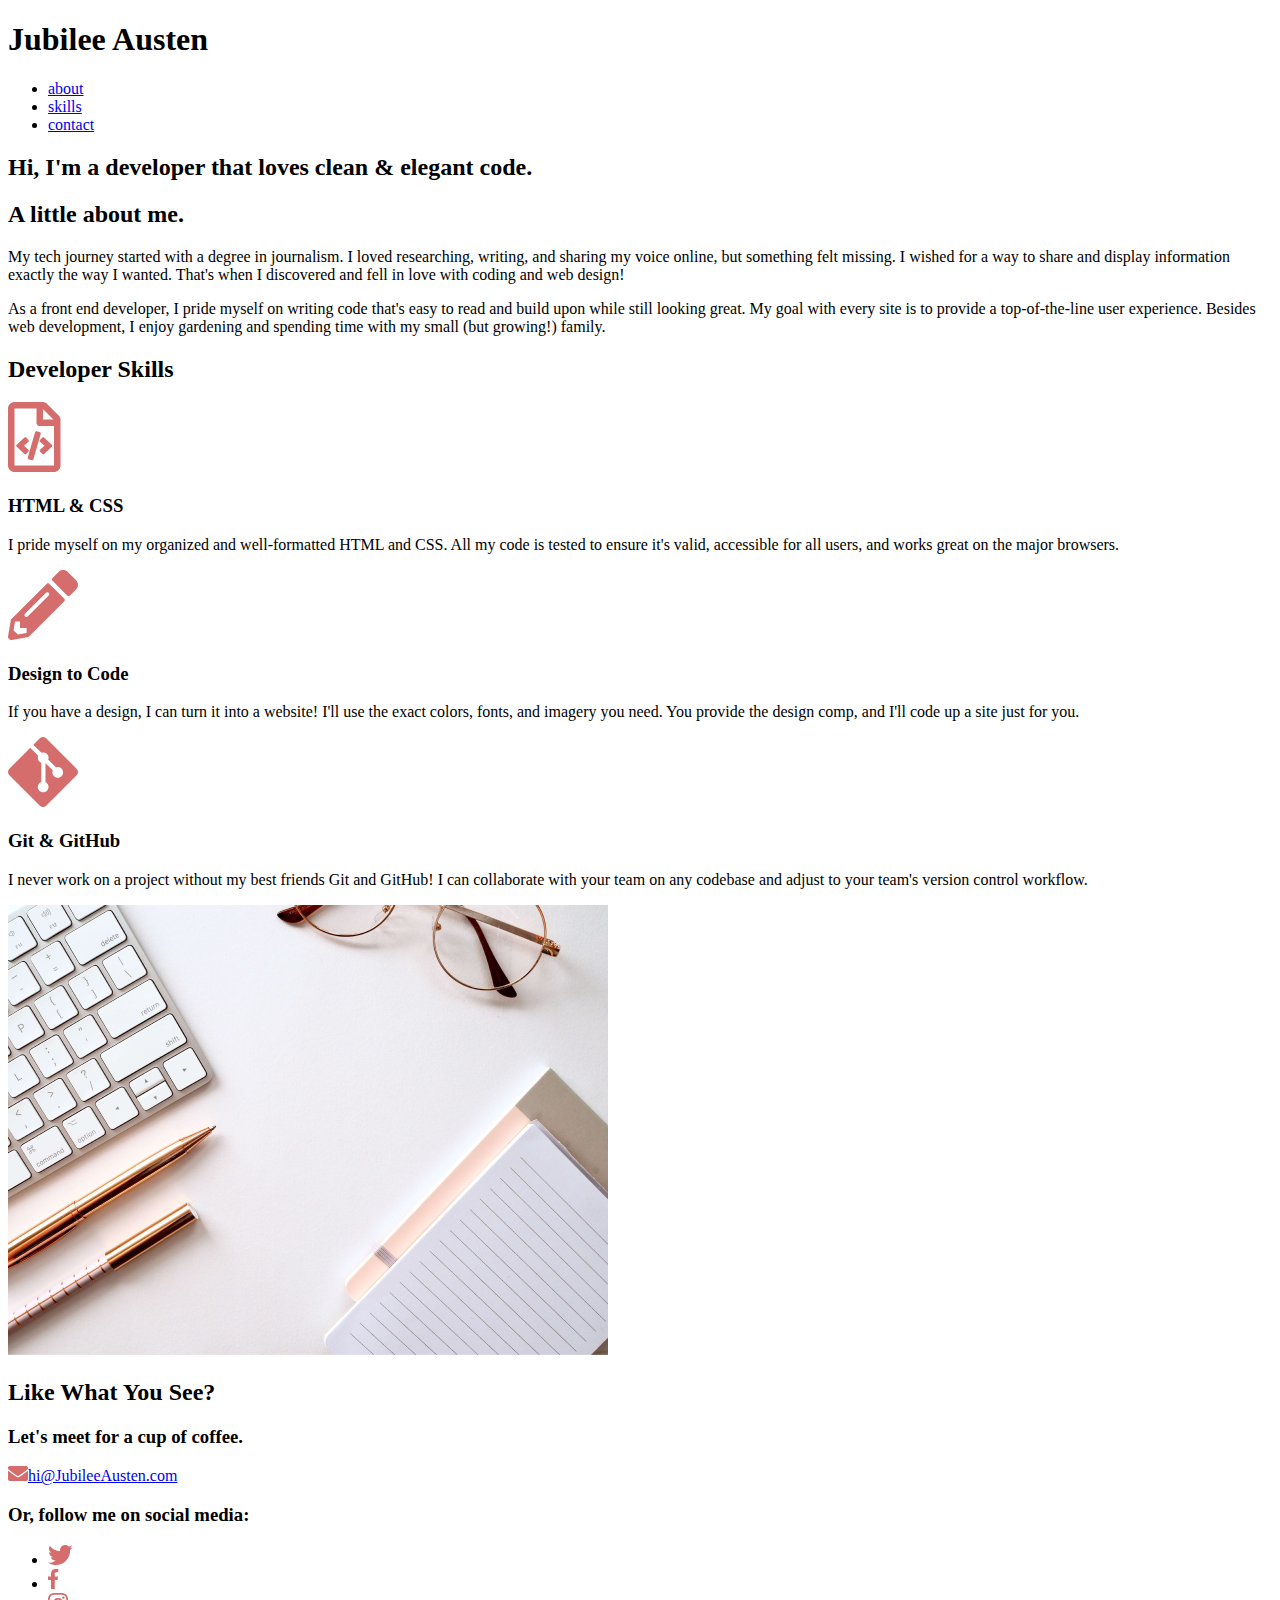
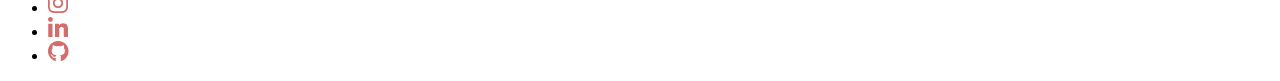
==== index.html @ 538e169a "Changed index name to index.html." ====
<!DOCTYPE html>
<html lang="en">

<head>
    <meta charset="UTF-8">
    <title>Jubilee Austen | Portfolio</title>
    <link rel="stylesheet"
        href="C:\Users\samen\Desktop\jubilee-austen-site\css\main.css">
    <link rel="stylesheet"
        href="C:\Users\samen\Desktop\jubilee-austen-site\jubilee-austen-index.html.html">
    <link rel="preconnect" href="https://fonts.googleapis.com">
    <link rel="preconnect" href="https://fonts.gstatic.com" crossorigin>
    <link
        href="https://fonts.googleapis.com/css2?family=Lora:wght@400;600;700&family=Source+Sans+3:wght@400;700&display=swap"
        rel="stylesheet">
</head>

<body>
    <header class="homepage-hero">
        <div class="content-wrapper">
            <h1>Jubilee Austen</h1>
            <nav>
                <ul>
                    <li><a href="#about">about</a></li>
                    <li><a href="#skills">skills</a></li>
                    <li><a href="#contact">contact</a></li>
                </ul>
            </nav>
            <h2>Hi, I'm a developer that loves clean & elegant code.</h2>
        </div>
    </header>

    <main>
        <section id="about">
            <div class="content-wrapper">
                <h2>A little about me.</h2>
                <p>My tech journey started with a degree in journalism. I loved researching,
                    writing, and sharing my voice online, but something felt missing. I wished
                    for a way to share and display information exactly the way I wanted. That's
                    when I discovered and fell in love with coding and web design!</p>
                <p>As a front end developer, I pride myself on writing code that's easy to read
                    and build upon while still looking great. My goal with every site is to provide
                    a top-of-the-line user experience. Besides web development, I enjoy
                    gardening and spending time with my small (but growing!) family.</p>
            </div>
        </section>
        <section id="skills">
            <div class="content-wrapper">
                <h2>Developer Skills</h2>
                <div class="skill-list">
                    <img src="img/html-icon.png" alt="hmtl icon">
                    <h3>HTML & CSS</h3>
                    <p> I pride myself on my organized and well-formatted HTML and CSS. All my
                        code is tested to ensure it's valid, accessible for all users, and works great
                        on the major browsers.</p>
                </div>
                <div class="skill-list">
                    <img src="img/pencil-icon.png" alt="pencil icon">
                    <h3>Design to Code</h3>
                    <p>If you have a design, I can turn it into a website! I'll use the exact colors,
                        fonts, and imagery you need. You provide the design comp, and I'll code up
                        a site just for you.</p>
                </div>
                <div class="skill-list">
                    <img src="img/git-icon.png" alt="git icon">
                    <h3>Git & GitHub</h3>
                    <p>I never work on a project without my best friends Git and GitHub! I can
                        collaborate with your team on any codebase and adjust to your team's
                        version control workflow.</p>
                </div>
            </div>
        </section>
    </main>

    <footer id="contact">
        <div class="content-wrapper">
            <div class="contact-image">
                <img src="img/jess-bailey-q10VITrVYUM-unsplash.png"
                alt="work desk with a keyboard, pen, glasses, and notebook" id="contact-img">
            </div>
            <div class="contact-info">
                <h2>Like What You See?</h2>
                <h3 id="email-header">Let's meet for a cup of coffee.</h3>
                <a href="mailto:hi@jubileeausten.com"><img src="img/envelope.png"
                        alt="envelope icon" id="envelope-icon">hi@JubileeAusten.com</a>
                <h3 id="socialmedia-header">Or, follow me on social media:</h3>
                <ul>
                    <li><a href="https://twitter.com/home" target="_blank"></a><img src="img/twitter.png"
                            alt="twitter icon"></li>
                    <li><a href="https://facebook.com" target="_blank"></a><img src="img/facebook.png"
                            alt="facebook icon"></li>
                    <li><a href="https://instagram.com" target="_blank"></a><img src="img/instagram.png"
                            alt="instagram icon"></li>
                    <li><a href="https://linkedin.com" target="_blank"></a><img src="img/linkedin.png"
                            alt="linkedin icon"></li>
                    <li><a href="https://github.com" target="_blank"></a><img src="img/github.png" alt="github icon">
                    </li>

                </ul>
            </div>
        </div>
    </footer>

</body>


</html>
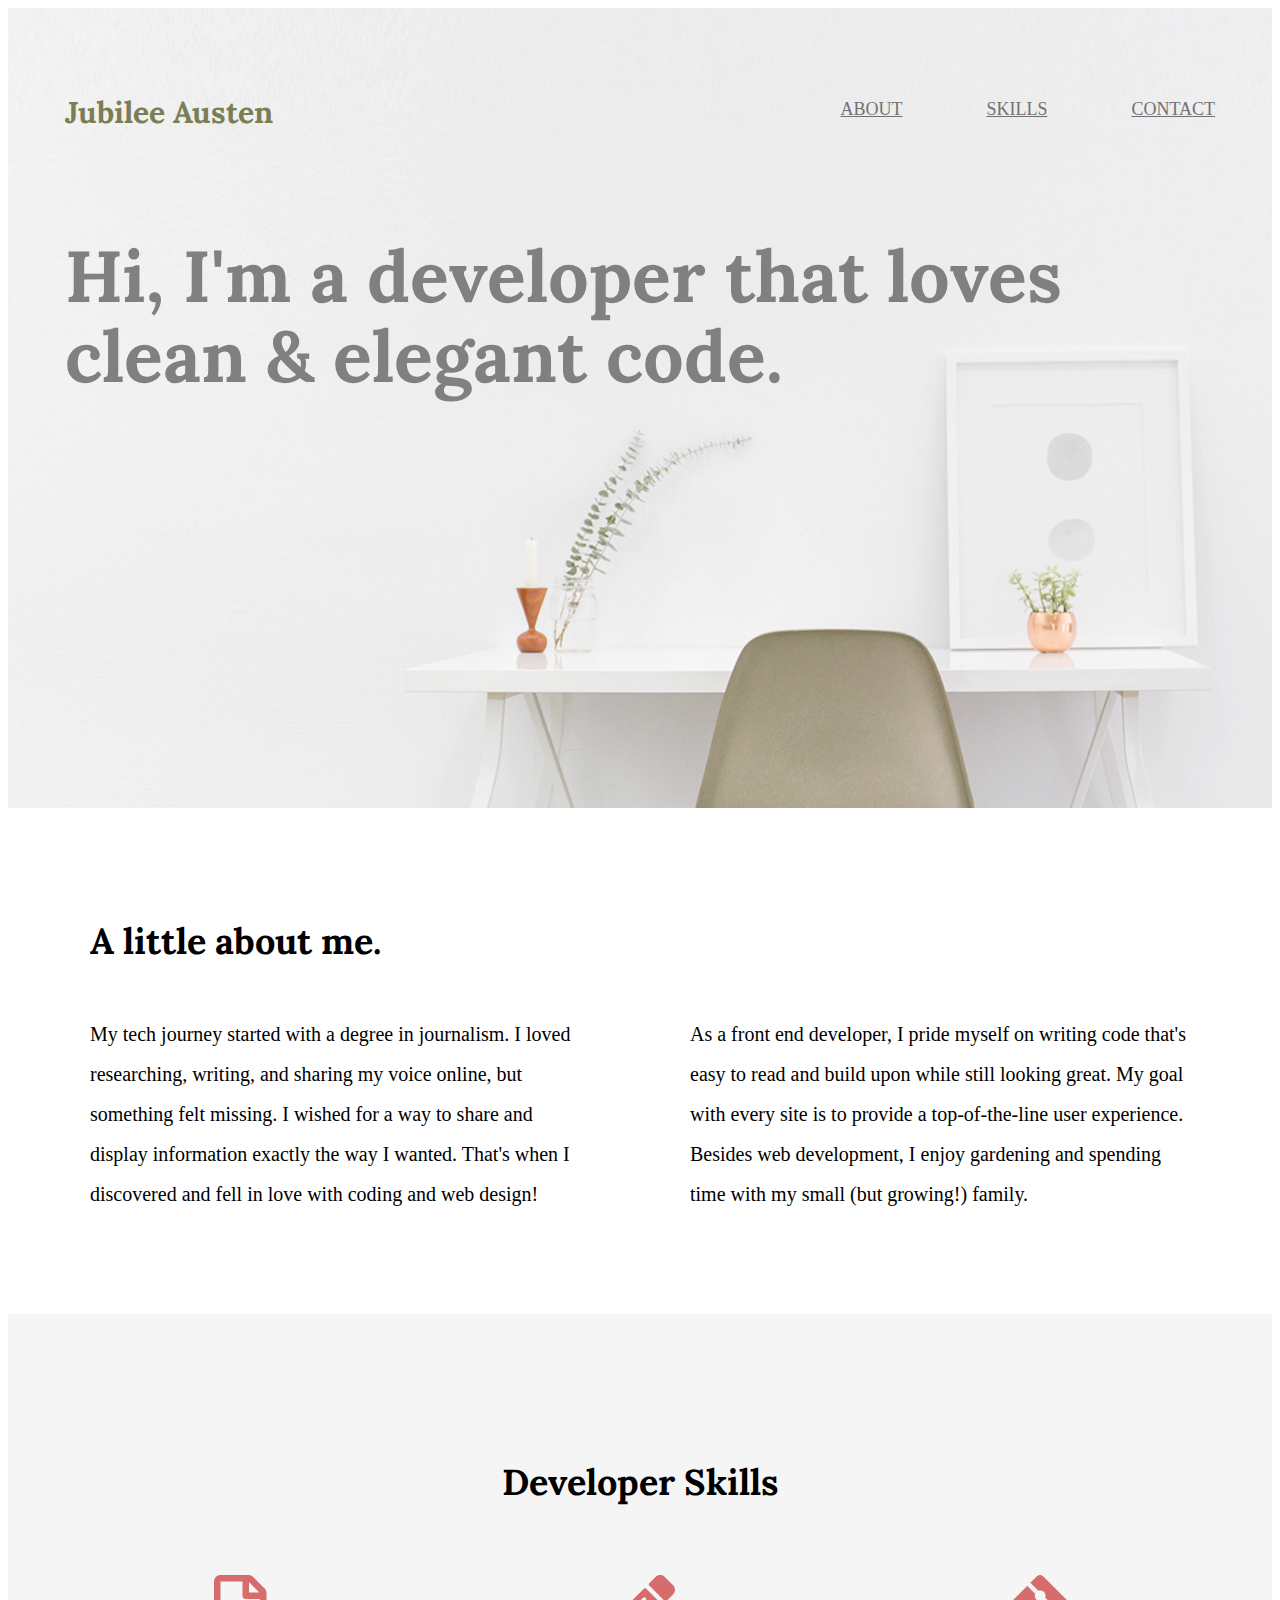
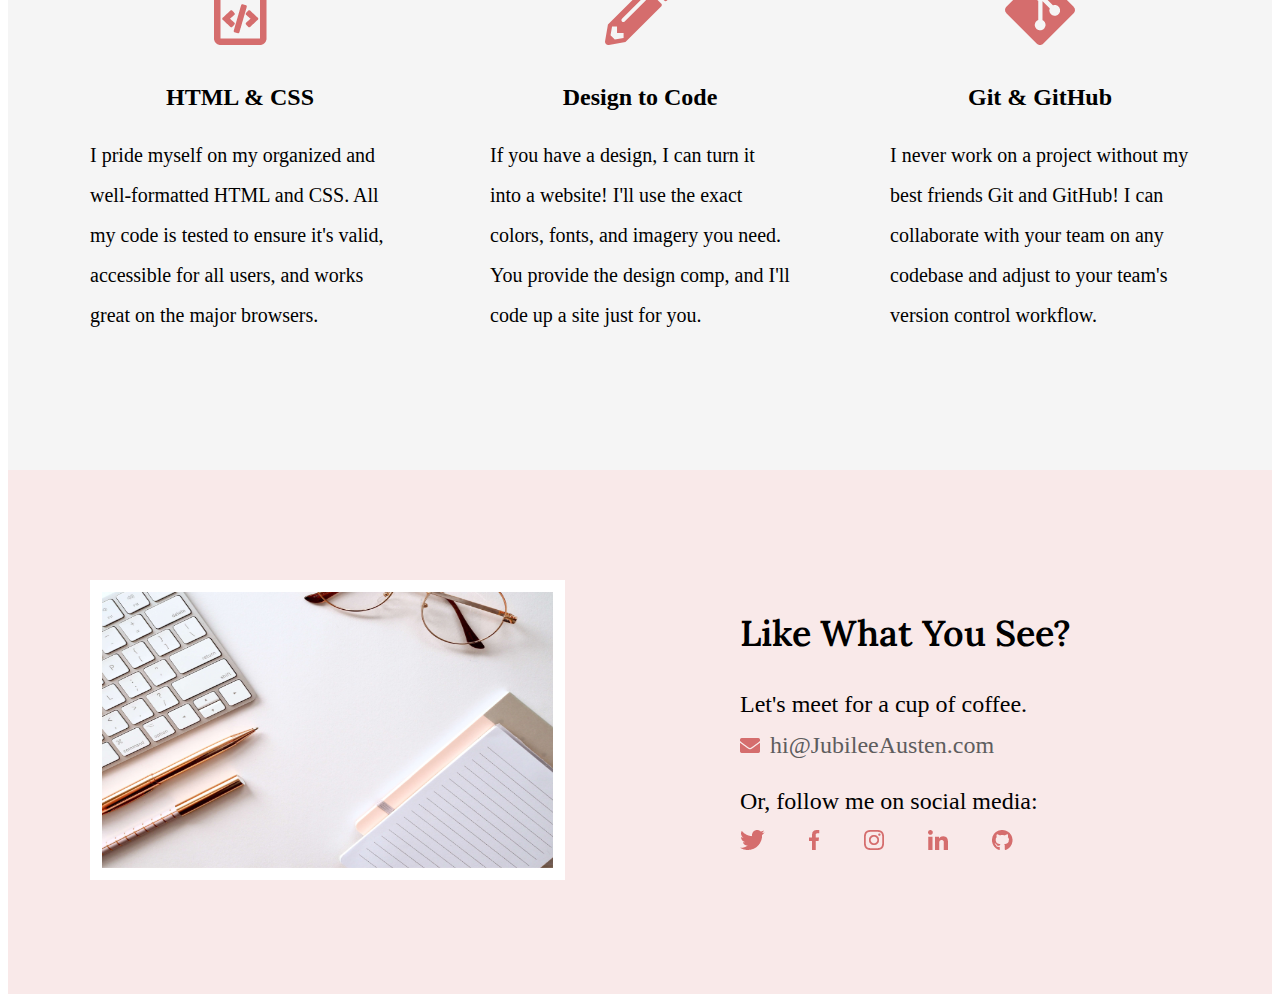
==== commit 277b8d04: "Updated relative path for stylesheets." ====
--- a/index.html
+++ b/index.html
@@ -5,9 +5,7 @@
     <meta charset="UTF-8">
     <title>Jubilee Austen | Portfolio</title>
     <link rel="stylesheet"
-        href="C:\Users\samen\Desktop\jubilee-austen-site\css\main.css">
-    <link rel="stylesheet"
-        href="C:\Users\samen\Desktop\jubilee-austen-site\jubilee-austen-index.html.html">
+        href="css/main.css">
     <link rel="preconnect" href="https://fonts.googleapis.com">
     <link rel="preconnect" href="https://fonts.gstatic.com" crossorigin>
     <link
--- a/css/main.css
+++ b/css/main.css
@@ -0,0 +1,189 @@
+/****** Global Styles ******/
+body {
+    font-family:  Source Sans 3, sans-serif;
+}
+
+.content-wrapper {
+    width: 1200px;
+    margin: 0 auto;
+    overflow: auto;
+
+}
+
+
+/****** Header Styles ******/
+.homepage-hero {
+    background: url("../img/full-background.png"), #f9efef; 
+    background-size: cover;
+    background-position: center; 
+    height: 800px;
+}
+
+header h1 {
+    float: left;
+    width: 300px;
+    color: #7B7E54;
+    font-family: "Lora", serif;
+    font-size:30px;
+    padding: 65px 0px 65px 25px;
+    
+}
+
+header nav {
+    width: 800px;
+    float: right;
+    text-align: right;
+    padding: 75px 25px 75px 0px;
+
+}
+
+header ul li {
+    display: inline-block;
+
+}
+
+nav ul li a {
+    text-transform: uppercase;
+    font-size: 18px;
+    color: #727172;
+    padding-left: 80px;
+}
+
+header h2 {
+    width: 1000px;
+    clear: both;
+    font-family:  "Lora", serif;
+    font-size: 72px;
+    line-height: 80px;
+    color: #817F80;
+    padding: 20px 0px 20px 25px;
+}
+
+/****** About Styles ******/
+#about .content-wrapper {
+    padding: 80px 0;
+}
+
+#about h2 {
+    font-family:'Lora', serif;
+    font-size: 36px;
+    padding-left: 50px;
+
+}
+
+#about p {
+    float: left;
+    width: 500px;
+    font-size: 20px;
+    line-height: 40px;
+    padding: 0px 50px;
+}
+
+/****** Skill Styles ******/
+#skills {
+    background: #F5F5F5;
+    text-align: center;
+}
+
+#skills .content-wrapper { 
+    padding: 115px 0px;
+}
+
+#skills .skill-list {
+    float: left;
+    width: 300px;
+    padding: 0px 50px;
+
+}
+
+#skills h2 {
+    font-family:  'Lora', serif;
+    font-size: 36px;
+    padding-bottom: 40px;
+}
+
+#skills h3 {
+    font-size: 24px;
+    line-height: 36px;
+    margin: 30px 0px 20px 0px;
+}
+
+#skills p{
+    font-size: 20px;
+    line-height: 40px;
+    text-align: left;
+}
+
+/****** Contact Styles ******/
+#contact {
+    background: #F9E9E9;
+}
+
+#contact .content-wrapper {
+    padding: 110px 0px;
+}
+
+#contact .contact-image {
+    float: left;
+    width: 600px;
+}
+
+#contact #contact-img {
+    width: 475px;
+    height: 300px;
+    border: 12px solid #ffffff;
+    margin: 0 50px;
+    box-sizing: border-box;
+}
+
+#contact .contact-info {
+    float: left;
+    width: 600px;
+    padding-left: 100px;
+    box-sizing: border-box;
+}
+
+#contact h2 {
+    font-family: "lora", serif;
+    font-size: 36px;
+    margin: 30px 0px;
+    font-weight: 600;
+}
+
+#contact h3 {
+    font-size: 24px;
+    line-height: 36px;
+    font-weight: 400;
+}
+
+#contact #email-header {
+    margin-bottom: 5px;
+}
+
+#contact #socialmedia-header {
+    margin: 20px 0 5px 0;
+}
+
+#contact #envelope-icon {
+    padding-right: 10px;
+}
+
+#contact a {
+    text-decoration: none;
+    color: #5e5d5e;
+    font-size: 24px;
+    line-height: 36px;
+}
+
+#contact ul {
+    margin-top: 0;
+    padding-left: 0;
+}
+
+#contact ul li {
+    display: inline-block;
+}
+
+#contact ul img {
+    padding-right: 40px;
+}